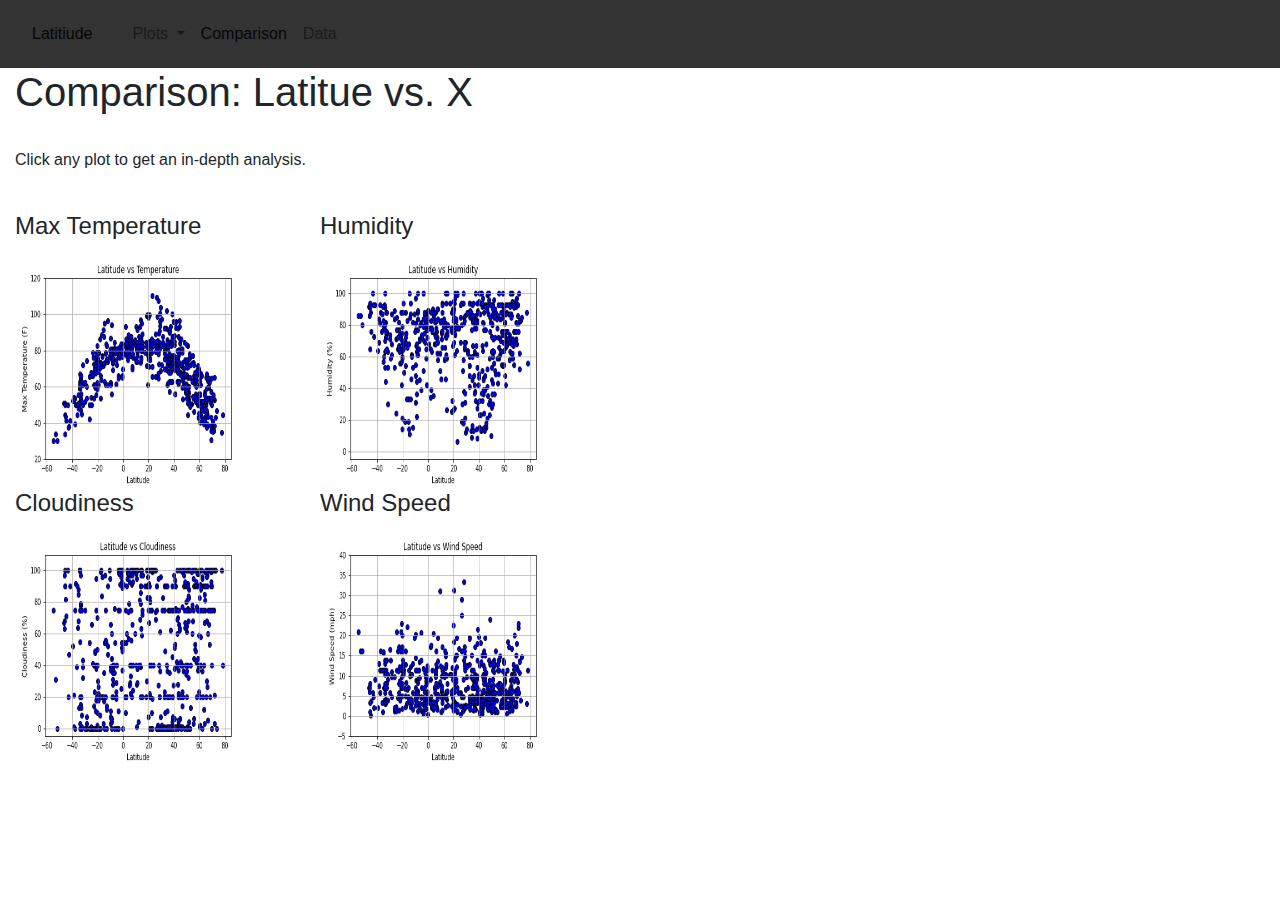
==== WebVisualizations/comparison.html @ 06dfab73 "Add files via upload" ====
<!DOCTYPE html>
<html lang="en">

<head>
  <meta charset="UTF-8">
  <title>Comparison</title>
  <link rel="stylesheet" href="https://stackpath.bootstrapcdn.com/bootstrap/4.3.1/css/bootstrap.min.css"
    integrity="sha384-ggOyR0iXCbMQv3Xipma34MD+dH/1fQ784/j6cY/iJTQUOhcWr7x9JvoRxT2MZw1T" crossorigin="anonymous">
  <link rel="stylesheet" href="Resources/styles.css">
</head>

<body>
    <nav id="navbar1" class="navbar navbar-expand-lg navbar-light" >
        <a class="navbar-brand" href="index.html" ID = "btnhome">Latitiude</a>
        <button class="navbar-toggler" type="button" data-toggle="collapse" data-target="#navbarSupportedContent" aria-controls="navbarSupportedContent" aria-expanded="false" aria-label="Toggle navigation">
          <span class="navbar-toggler-icon"></span>
        </button>  
        <div class="collapse navbar-collapse " id="navbarSupportedContent">
          <ul class="navbar-nav mr-auto">
            <li class="nav-item dropdown">
              <a class="nav-link dropdown-toggle" href="#" id="navbarDropdown" role="button" data-toggle="dropdown" aria-haspopup="true" aria-expanded="false">
                Plots
              </a>
              <div class="dropdown-menu" aria-labelledby="navbarDropdown">
                <a class="dropdown-item" href="visualizations\temperature.html">Max Temperature</a>
                <a class="dropdown-item" href="visualizations\humidity.html">Humidity</a>
                <a class="dropdown-item" href="visualizations\cloudiness.html">Cloudiness</a>
                <a class="dropdown-item" href="visualizations\windspeed.html">Wind Speed</a>
              </div>
            </li>
            <li class="nav-item active">
              <a class="nav-link" href="comparison.html">Comparison</a>
            </li>
            <li class="nav-item">
              <a class="nav-link" href="data.html">Data</a>
            </li>        
          </ul>
        </div>
    </nav>

    <div class = "container-fluid">
        <div class = "row">
            <div class = "col-md-12">
                <div><h1>Comparison: Latitue vs. X</h1></div>
                <br>
                <p>Click any plot to get an in-depth analysis.</p>
                <br>
            </div>
        </div>
        <div class="row">
            <div class="col-md-3">
                <h4 class="header2">Max Temperature</h4>
                <a href="visualizations\temperature.html"><img src="assets/images/Fig1.png" class="figures"></a>
                <h4 class="header2">Cloudiness</h4>
                <a href="visualizations\cloudiness.html"><img src="assets/images/Fig3.png" class="figures"></a>
            </div>
            <div>
                <h4 class="header2">Humidity</h4>
                <a href="visualizations\humidity.html"><img src="assets/images/Fig2.png" class="figures"></a>
                <h4 class="header2">Wind Speed</h4>
                <a href="visualizations\windspeed.html"><img src="assets/images/Fig4.png" class="figures"></a>
            </div>
        </div>
    </div>
</body>
<script src="https://code.jquery.com/jquery-3.2.1.slim.min.js" integrity="sha384-KJ3o2DKtIkvYIK3UENzmM7KCkRr/rE9/Qpg6aAZGJwFDMVNA/GpGFF93hXpG5KkN" crossorigin="anonymous"></script>
<script src="https://cdnjs.cloudflare.com/ajax/libs/popper.js/1.12.9/umd/popper.min.js" integrity="sha384-ApNbgh9B+Y1QKtv3Rn7W3mgPxhU9K/ScQsAP7hUibX39j7fakFPskvXusvfa0b4Q" crossorigin="anonymous"></script>
<script src="https://maxcdn.bootstrapcdn.com/bootstrap/4.0.0/js/bootstrap.min.js" integrity="sha384-JZR6Spejh4U02d8jOt6vLEHfe/JQGiRRSQQxSfFWpi1MquVdAyjUar5+76PVCmYl" crossorigin="anonymous"></script>
</html>
---- WebVisualizations/Resources/styles.css ----
.navbar {
  overflow: hidden;
  background-color: rgb(51, 51, 51);
  font-family: Arial;
}

.navbar a {
  float: left;
  font-size: 16px;
  color: white;
  text-align: center;
  padding: 14px 16px;
  text-decoration: none;
}

.dropdown {
  float: left;
  overflow: hidden;
}

.dropdown .dropbtn {
  font-size: 16px;
  border: none;
  outline: none;
  color: white;
  padding: 14px 16px;
  background-color: inherit;
  font-family: inherit; 
  margin: 0; 
}

.navbar a:hover, .dropdown:hover .dropbtn {
  background-color: red;
}

.dropdown-content {
  display: none;
  position: absolute;
  background-color: #f9f9f9;
  min-width: 160px;
  box-shadow: 0px 8px 16px 0px rgba(0,0,0,0.2);
  z-index: 1;
}

.dropdown-content a {
  float: none;
  color: black;
  padding: 12px 16px;
  text-decoration: none;
  display: block;
  text-align: left;
}

.dropdown-content a:hover {
  background-color: #ddd;
}

.dropdown:hover .dropdown-content {
  display: block;
}

.figures {
  width: 240px;
  height: 240px;
}

@media only screen and (max-width: 1000px) {
  .form-col-4 {
    flex: 0 0 30%;
    max-width: 30%;
  }
  
  .form-col-8 {
    flex: 0 0 60%;
    max-width: 60%;
  }
  
  .offset-form-col-4 {
    margin-left: 33%;
  }
  
}
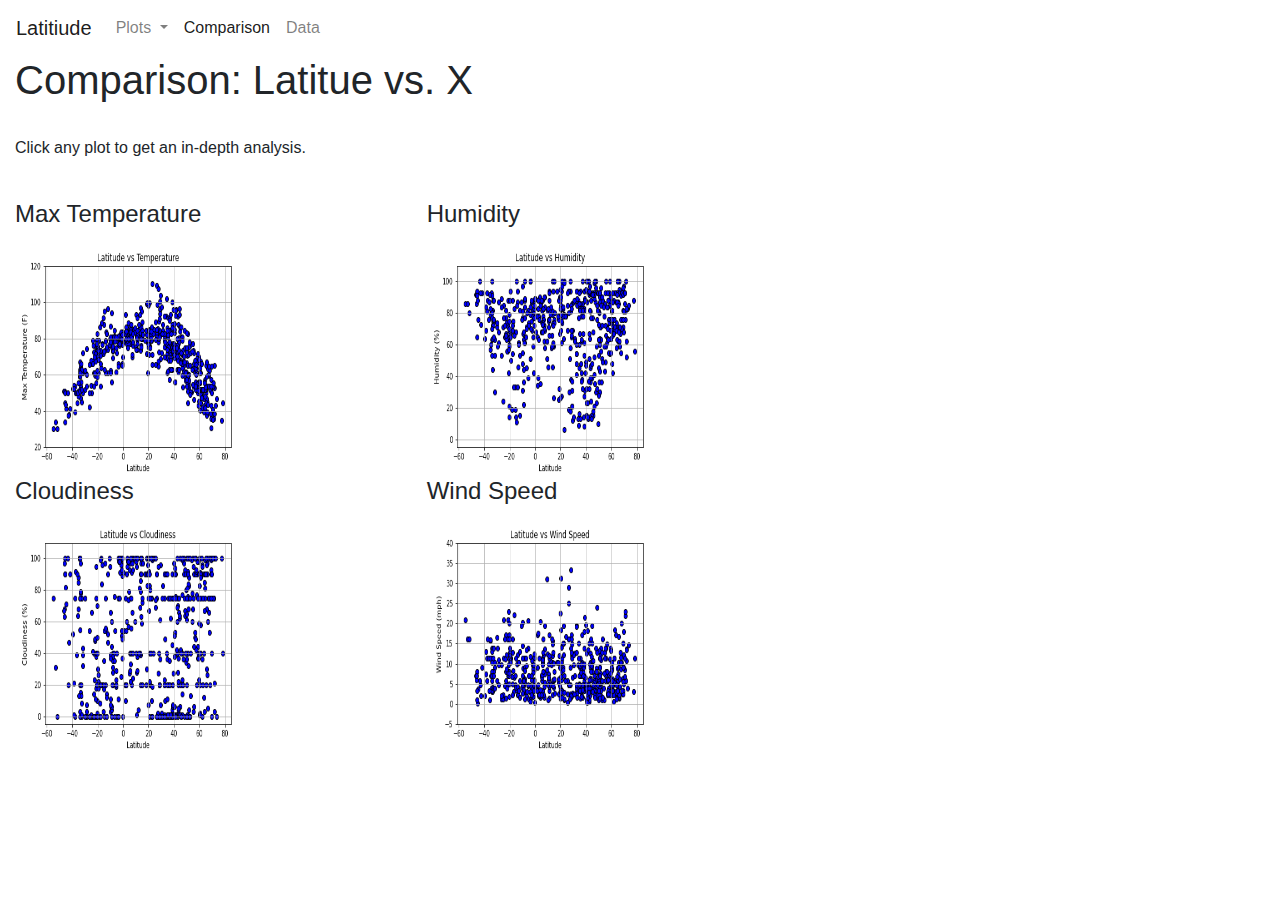
==== commit 3e765e65: "Update comparison.html" ====
--- a/WebVisualizations/comparison.html
+++ b/WebVisualizations/comparison.html
@@ -48,7 +48,7 @@
             </div>
         </div>
         <div class="row">
-            <div class="col-md-3">
+            <div class="col-md-4">
                 <h4 class="header2">Max Temperature</h4>
                 <a href="visualizations\temperature.html"><img src="assets/images/Fig1.png" class="figures"></a>
                 <h4 class="header2">Cloudiness</h4>
@@ -66,4 +66,4 @@
 <script src="https://code.jquery.com/jquery-3.2.1.slim.min.js" integrity="sha384-KJ3o2DKtIkvYIK3UENzmM7KCkRr/rE9/Qpg6aAZGJwFDMVNA/GpGFF93hXpG5KkN" crossorigin="anonymous"></script>
 <script src="https://cdnjs.cloudflare.com/ajax/libs/popper.js/1.12.9/umd/popper.min.js" integrity="sha384-ApNbgh9B+Y1QKtv3Rn7W3mgPxhU9K/ScQsAP7hUibX39j7fakFPskvXusvfa0b4Q" crossorigin="anonymous"></script>
 <script src="https://maxcdn.bootstrapcdn.com/bootstrap/4.0.0/js/bootstrap.min.js" integrity="sha384-JZR6Spejh4U02d8jOt6vLEHfe/JQGiRRSQQxSfFWpi1MquVdAyjUar5+76PVCmYl" crossorigin="anonymous"></script>
-</html>+</html>
--- a/WebVisualizations/Resources/styles.css
+++ b/WebVisualizations/Resources/styles.css
@@ -1,18 +1,16 @@
-.navbar {
+.navbar1 {
   overflow: hidden;
-  background-color: rgb(51, 51, 51);
+  background-color: rgb(15, 125, 153);
   font-family: Arial;
 }
-
-.navbar a {
+.navbar1 a {
   float: left;
   font-size: 16px;
   color: white;
   text-align: center;
-  padding: 14px 16px;
+  padding: 20px 16px;
   text-decoration: none;
 }
-
 .dropdown {
   float: left;
   overflow: hidden;
@@ -30,19 +28,19 @@
 }
 
 .navbar a:hover, .dropdown:hover .dropbtn {
-  background-color: red;
+  background-color: whitesmoke;
 }
 
-.dropdown-content {
+.dropdown-item {
   display: none;
   position: absolute;
-  background-color: #f9f9f9;
+  background-color: black;
   min-width: 160px;
   box-shadow: 0px 8px 16px 0px rgba(0,0,0,0.2);
   z-index: 1;
 }
 
-.dropdown-content a {
+.dropdown-item a {
   float: none;
   color: black;
   padding: 12px 16px;
@@ -51,11 +49,11 @@
   text-align: left;
 }
 
-.dropdown-content a:hover {
+.dropdown-item a:hover {
   background-color: #ddd;
 }
 
-.dropdown:hover .dropdown-content {
+.dropdown:hover .dropdown-item {
   display: block;
 }
 
@@ -79,4 +77,4 @@
     margin-left: 33%;
   }
   
-}+}
